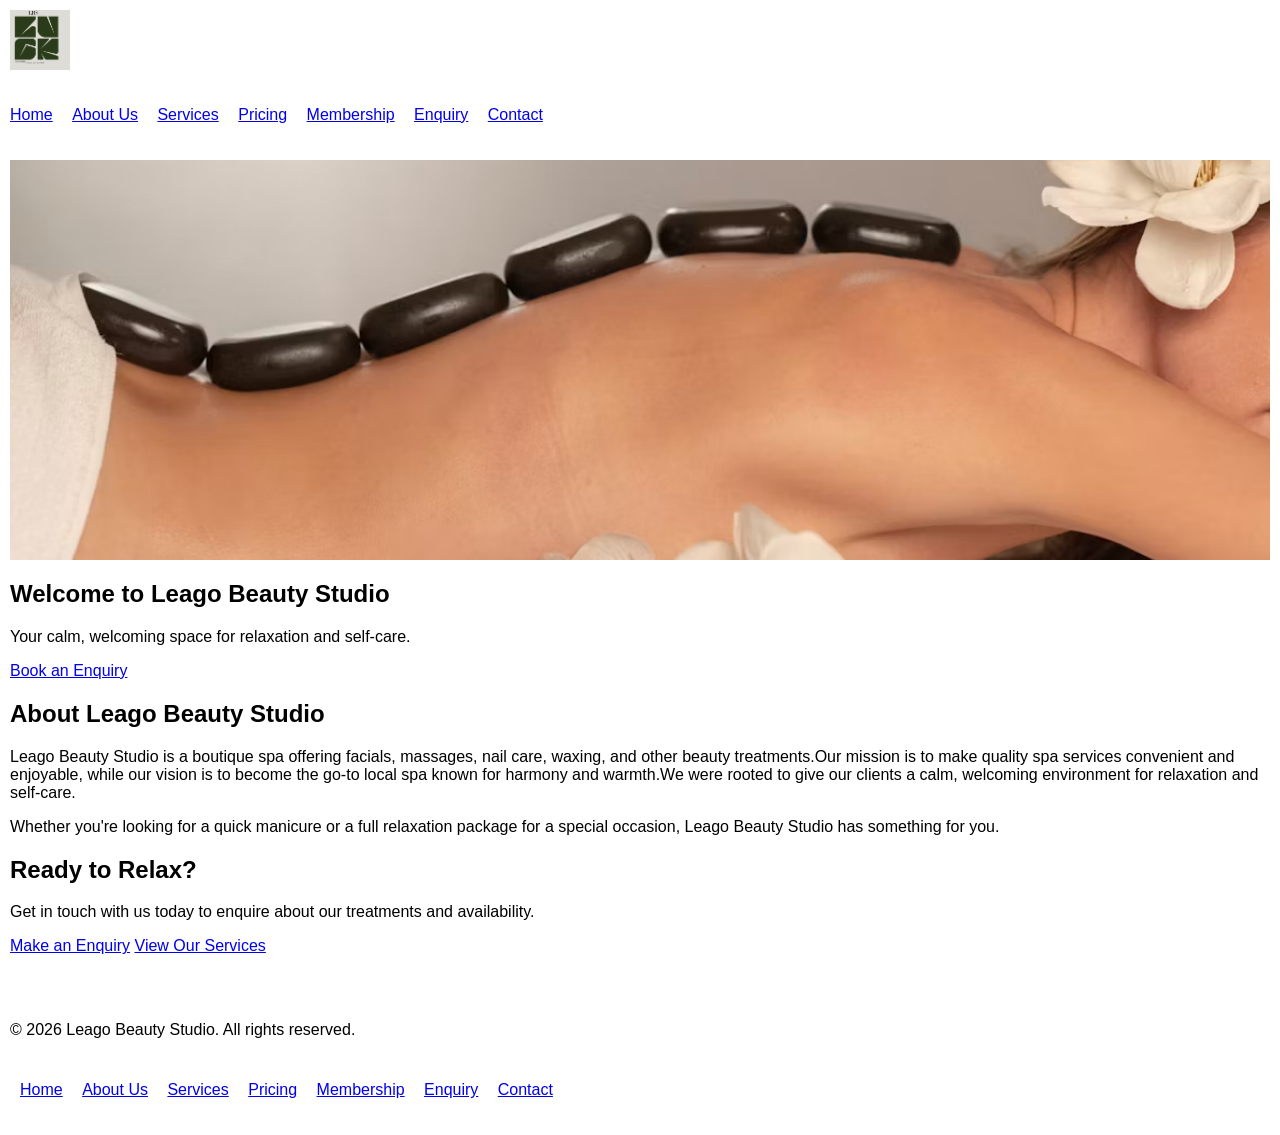
==== index.html @ 6a278a6e "Add files via upload" ====
<!DOCTYPE html>
<html lang="en">
<head>
    <meta charset="UTF-8">
    <meta name="viewport" content="width=device-width, initial-scale=1.0">
    <title>Leago Beauty Studio | Home</title>
    <link rel="stylesheet" href="css/style.css">
</head>
<body>

    <!-- Header with logo -->
    <header>
        <div class="logo">
            <a href="index.html">
                <img src="images/logo.png" alt="Leago Beauty Studio Logo">
            </a>
        </div>
    </header>

    <!-- Navigation menu -->
    <nav>
        <ul>
            <li><a href="index.html">Home</a></li>
            <li><a href="about.html">About Us</a></li>
            <li><a href="services.html">Services</a></li>
            <li><a href="pricing.html">Pricing</a></li>
            <li><a href="membership.html">Membership</a></li>
            <li><a href="enquiry.html">Enquiry</a></li>
            <li><a href="contact.html">Contact</a></li>
        </ul>
    </nav>

    <main>
        <!-- Hero section -->
        <section id="hero">
            <img src="images/hero-spa.jpg" alt="Relaxing spa treatment room at Leago Beauty Studio" width="100%">
            <h1>Welcome to Leago Beauty Studio</h1>
            <p>Your calm, welcoming space for relaxation and self-care.</p>
            <a href="enquiry.html">Book an Enquiry</a>
        </section>

        <!-- Brief introduction -->
        <section id="intro">
            <h2>About Leago Beauty Studio</h2>
            <p>
                Leago Beauty Studio is a boutique spa offering facials, massages, nail care,
                waxing, and other beauty treatments.Our mission is to make quality spa
                services convenient and enjoyable, while our vision is to become the go-to local
                spa known for harmony and warmth.We were rooted to give our clients a calm,
                welcoming environment for relaxation and self-care.
            </p>
            <p>
                Whether you're looking for a quick manicure or a full relaxation package for a
                special occasion, Leago Beauty Studio has something for you.
            </p>
        </section>

        <!-- Call to action -->
        <section id="cta">
            <h2>Ready to Relax?</h2>
            <p>Get in touch with us today to enquire about our treatments and availability.</p>
            <a href="enquiry.html">Make an Enquiry</a>
            <a href="services.html">View Our Services</a>
        </section>
    </main>

    <!-- Footer -->
    <footer>
        <p>&copy; 2026 Leago Beauty Studio. All rights reserved.</p>
        <nav>
            <ul>
                <li><a href="index.html">Home</a></li>
                <li><a href="about.html">About Us</a></li>
                <li><a href="services.html">Services</a></li>
                <li><a href="pricing.html">Pricing</a></li>
                <li><a href="membership.html">Membership</a></li>
                <li><a href="enquiry.html">Enquiry</a></li>
                <li><a href="contact.html">Contact</a></li>
            </ul>
        </nav>
    </footer>

    <script src="js/script.js"></script>
</body>
</html>
---- css/style.css ----
/*
  Leago Beauty Studio - style.css
  NOTE: This is a minimal structural stylesheet for Part 1.
  Visual design and UX optimisation will be completed in Part 2.
*/

body {
  font-family: Arial, Helvetica, sans-serif;
  margin: 0;
  padding: 0;
}

header, nav, main, footer {
  display: block;
  padding: 10px;
}

nav ul {
  list-style: none;
  padding: 0;
}

nav ul li {
  display: inline-block;
  margin-right: 15px;
}

.logo img {
  height: 60px;
}

/* ---- IMAGE SIZING ---- */
img {
  max-width: 100%;
  height: auto;
  display: block;
}

#hero img {
  width: 100%;
  max-height: 400px;
  object-fit: cover;
}

.team-member img {
  width: 140px;
  height: 140px;
  object-fit: cover;
  border-radius: 6px;
}

#facials img,
#massages img,
#nail-care img,
#waxing img {
  width: 100%;
  max-width: 700px;
  max-height: 180px;
  object-fit: cover;
  border-radius: 4px;
  margin: 10px 0;
}

table {
  border-collapse: collapse;
  width: 100%;
}

table, th, td {
  border: 1px solid #ccc;
  padding: 8px;
}

form label {
  display: block;
  margin-top: 10px;
}

footer {
  margin-top: 30px;
}
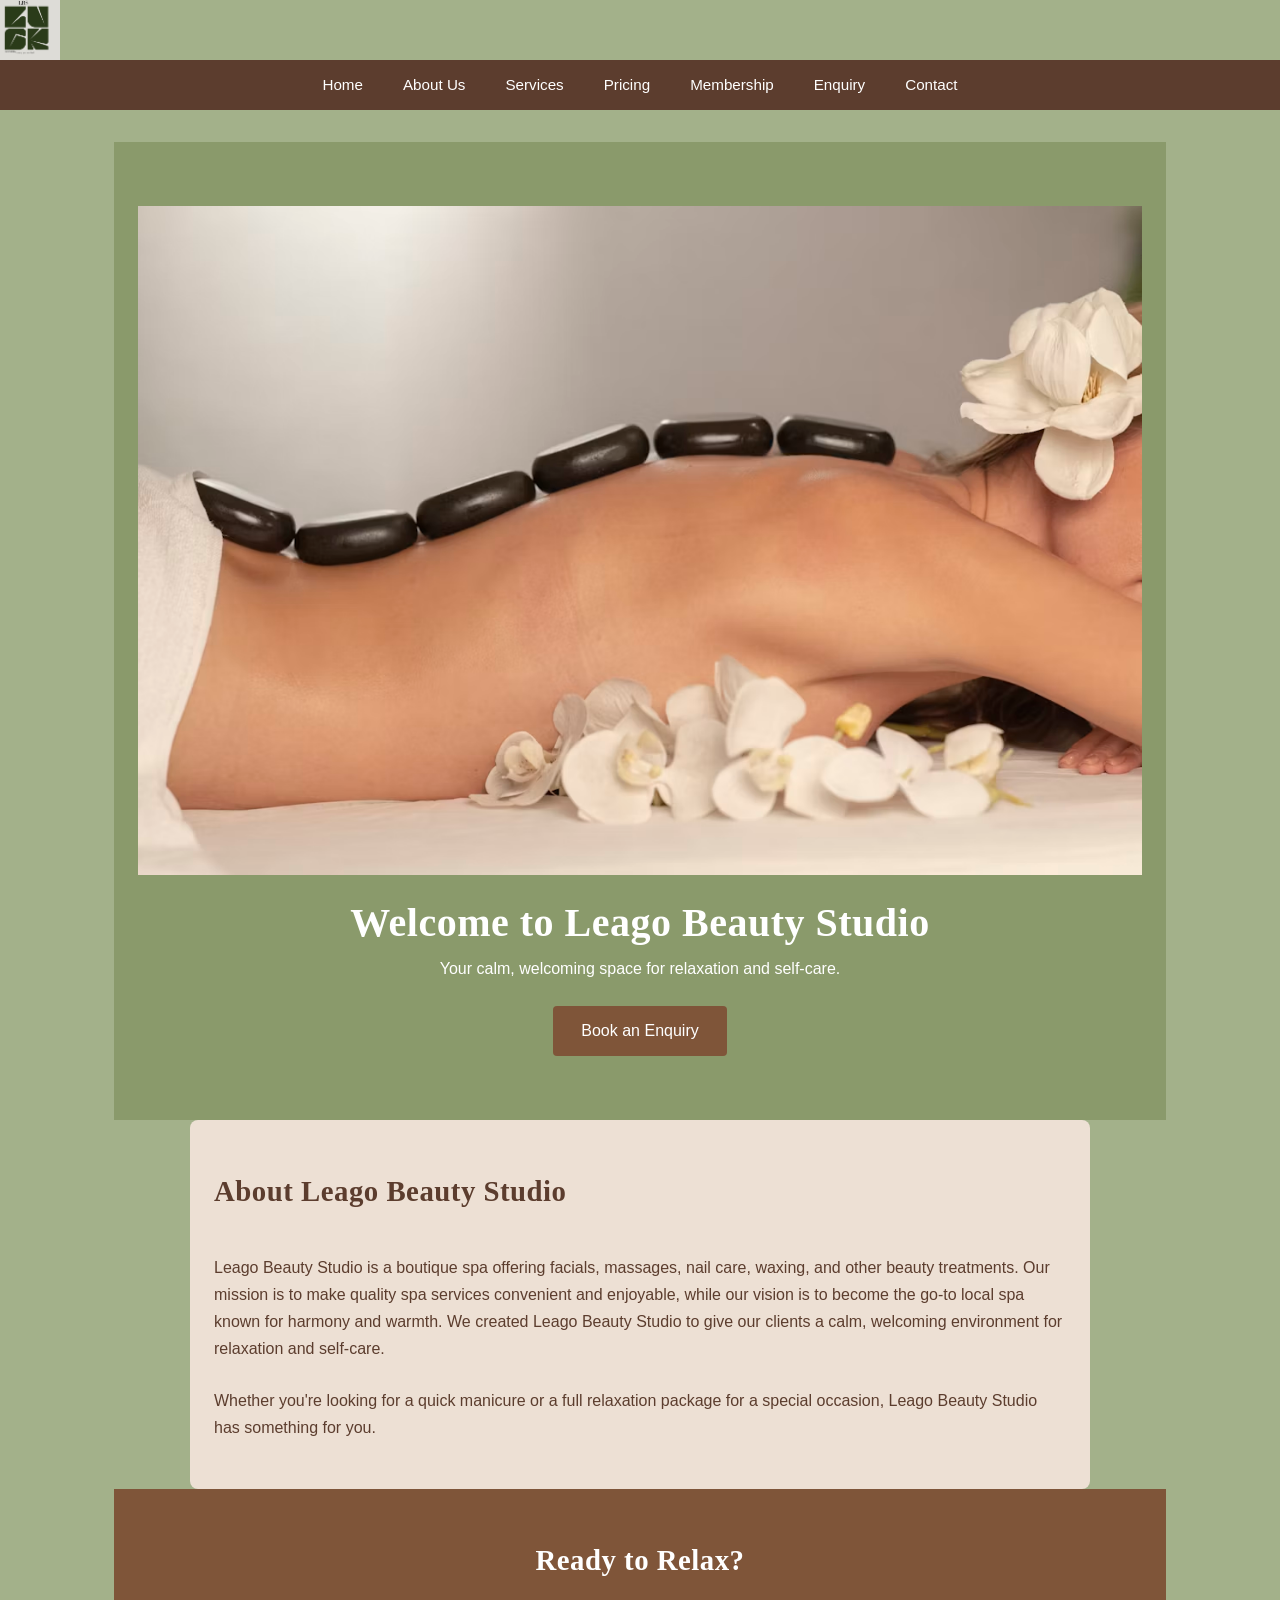
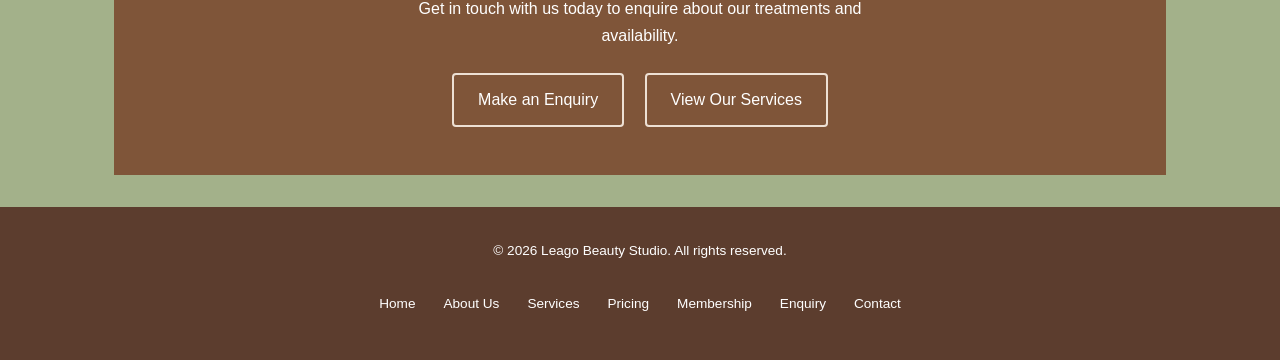
==== commit b9b719fe: "Add files via upload" ====
--- a/index.html
+++ b/index.html
@@ -3,12 +3,13 @@
 <head>
     <meta charset="UTF-8">
     <meta name="viewport" content="width=device-width, initial-scale=1.0">
-    <title>Leago Beauty Studio | Home</title>
+    <title>Leago Beauty Studio | Facials, Massages, Nails and Waxing</title>
+    <meta name="description" content="Leago Beauty Studio is a boutique spa offering facials, massages, nail care and waxing in a calm, welcoming space. Enquire today.">
+    <meta name="keywords" content="beauty studio, boutique spa, facials, massages, nail care, waxing, self-care">
     <link rel="stylesheet" href="css/style.css">
 </head>
 <body>
 
-    <!-- Header with logo -->
     <header>
         <div class="logo">
             <a href="index.html">
@@ -17,7 +18,6 @@
         </div>
     </header>
 
-    <!-- Navigation menu -->
     <nav>
         <ul>
             <li><a href="index.html">Home</a></li>
@@ -31,23 +31,21 @@
     </nav>
 
     <main>
-        <!-- Hero section -->
         <section id="hero">
-            <img src="images/hero-spa.jpg" alt="Relaxing spa treatment room at Leago Beauty Studio" width="100%">
+            <img src="images/hero-spa.jpg" alt="Relaxing spa treatment room at Leago Beauty Studio">
             <h1>Welcome to Leago Beauty Studio</h1>
             <p>Your calm, welcoming space for relaxation and self-care.</p>
             <a href="enquiry.html">Book an Enquiry</a>
         </section>
 
-        <!-- Brief introduction -->
         <section id="intro">
             <h2>About Leago Beauty Studio</h2>
             <p>
                 Leago Beauty Studio is a boutique spa offering facials, massages, nail care,
-                waxing, and other beauty treatments.Our mission is to make quality spa
+                waxing, and other beauty treatments. Our mission is to make quality spa
                 services convenient and enjoyable, while our vision is to become the go-to local
-                spa known for harmony and warmth.We were rooted to give our clients a calm,
-                welcoming environment for relaxation and self-care.
+                spa known for harmony and warmth. We created Leago Beauty Studio to give our
+                clients a calm, welcoming environment for relaxation and self-care.
             </p>
             <p>
                 Whether you're looking for a quick manicure or a full relaxation package for a
@@ -55,7 +53,6 @@
             </p>
         </section>
 
-        <!-- Call to action -->
         <section id="cta">
             <h2>Ready to Relax?</h2>
             <p>Get in touch with us today to enquire about our treatments and availability.</p>
@@ -64,7 +61,6 @@
         </section>
     </main>
 
-    <!-- Footer -->
     <footer>
         <p>&copy; 2026 Leago Beauty Studio. All rights reserved.</p>
         <nav>
--- a/css/style.css
+++ b/css/style.css
@@ -1,81 +1,427 @@
-/*
-  Leago Beauty Studio - style.css
-  NOTE: This is a minimal structural stylesheet for Part 1.
-  Visual design and UX optimisation will be completed in Part 2.
-*/
+ 
+* {
+    margin: 0;
+    padding: 0;
+    box-sizing: border-box;
+}
+
+html {
+    font-size: 100%; /* 1rem = 16px, base for responsive scaling */
+    scroll-behavior: smooth;
+}
 
 body {
-  font-family: Arial, Helvetica, sans-serif;
-  margin: 0;
-  padding: 0;
-}
-
-header, nav, main, footer {
-  display: block;
-  padding: 10px;
+    font-family: 'Poppins', Arial, sans-serif;
+    font-size: 1rem;
+    line-height: 1.6;
+    background-color: #A3B18A; /* sage green */
+    color: #FFFFFF; /* white font throughout */
+}
+
+img {
+    max-width: 100%;
+    height: auto;
+    display: block;
+}
+
+a {
+    text-decoration: none;
+    color: #FFFFFF;
+}
+
+ul {
+    list-style: none;
+}
+
+
+:root {
+    --sage: #A3B18A;
+    --sage-dark: #8A9A6B;
+    --beige: #EDE0D4;
+    --brown: #7F5539;
+    --brown-dark: #5C3D2E;
+    --white: #FFFFFF;
+}
+
+
+h1, h2, h3 {
+    font-family: 'Playfair Display', Georgia, serif;
+    font-weight: 700;
+    letter-spacing: 0.5px;
+    color: var(--white);
+}
+
+h1 {
+    font-size: 2.5rem;
+    line-height: 1.2;
+}
+
+h2 {
+    font-size: 1.8rem;
+    margin-bottom: 1rem;
+}
+
+p {
+    font-size: 1rem;
+    line-height: 1.7;
+    color: var(--white);
+}
+
+ Header + Lo/* --------------------------------------------------------------------------
+go
+   -------------------------------------------------------------------------- */
+header {
+    display: flex;
+    align-items: center;
+    justify-content: center;
+    padding: 1rem 2rem;
+    background-color: var(--brown);
+}
+
+.logo img {
+    max-height: 60px;
+}
+
+
+nav {
+    background-color: var(--brown-dark);
 }
 
 nav ul {
-  list-style: none;
-  padding: 0;
-}
-
-nav ul li {
-  display: inline-block;
-  margin-right: 15px;
-}
-
-.logo img {
-  height: 60px;
-}
-
-/* ---- IMAGE SIZING ---- */
-img {
-  max-width: 100%;
-  height: auto;
-  display: block;
-}
-
-#hero img {
-  width: 100%;
-  max-height: 400px;
-  object-fit: cover;
-}
-
-.team-member img {
-  width: 140px;
-  height: 140px;
-  object-fit: cover;
-  border-radius: 6px;
-}
-
-#facials img,
-#massages img,
-#nail-care img,
-#waxing img {
-  width: 100%;
-  max-width: 700px;
-  max-height: 180px;
-  object-fit: cover;
-  border-radius: 4px;
-  margin: 10px 0;
-}
-
-table {
-  border-collapse: collapse;
-  width: 100%;
-}
-
-table, th, td {
-  border: 1px solid #ccc;
-  padding: 8px;
-}
-
-form label {
-  display: block;
-  margin-top: 10px;
-}
+    display: flex;
+    flex-direction: row;
+    justify-content: center;
+    flex-wrap: wrap;
+    gap: 2rem;
+    padding: 0.75rem 1rem;
+}
+
+nav ul li a {
+    font-size: 0.95rem;
+    font-weight: 500;
+    padding: 0.5rem 0.25rem;
+    border-bottom: 2px solid transparent;
+    transition: border-color 0.3s ease, color 0.3s ease;
+}
+
+nav ul li a:hover,
+nav ul li a:focus {
+    border-bottom: 2px solid var(--beige);
+    color: var(--beige);
+}
+
+nav ul li a:active {
+    color: var(--brown);
+}
+
+
+#hero {
+    display: flex;
+    flex-direction: column;
+    align-items: center;
+    justify-content: center;
+    text-align: center;
+    padding: 4rem 1.5rem;
+    background-color: var(--sage-dark);
+}
+
+#hero h1 {
+    margin: 1.5rem 0 0.5rem;
+}
+
+#hero p {
+    max-width: 500px;
+    margin-bottom: 1.5rem;
+}
+
+#hero a {
+    display: inline-block;
+    background-color: var(--brown);
+    color: var(--white);
+    padding: 0.75rem 1.75rem;
+    border-radius: 4px;
+    font-weight: 500;
+    transition: background-color 0.3s ease, transform 0.2s ease;
+}
+
+#hero a:hover,
+#hero a:focus {
+    background-color: var(--brown-dark);
+    transform: translateY(-2px);
+}
+
+#hero a:active {
+    transform: translateY(0);
+}
+
+
+#intro {
+    display: grid;
+    grid-template-columns: 1fr;
+    gap: 1.5rem;
+    max-width: 900px;
+    margin: 0 auto;
+    padding: 3rem 1.5rem;
+    background-color: var(--beige);
+    color: var(--brown-dark);
+    border-radius: 8px;
+}
+
+#intro h2,
+#intro p {
+    color: var(--brown-dark);
+}
+
+
+#cta {
+    text-align: center;
+    padding: 3rem 1.5rem;
+    background-color: var(--brown);
+}
+
+#cta h2 {
+    margin-bottom: 0.75rem;
+}
+
+#cta p {
+    max-width: 500px;
+    margin: 0 auto 1.5rem;
+}
+
+#cta a {
+    display: inline-block;
+    margin: 0 0.5rem;
+    padding: 0.75rem 1.5rem;
+    border: 2px solid var(--beige);
+    border-radius: 4px;
+    color: var(--white);
+    font-weight: 500;
+    transition: background-color 0.3s ease, color 0.3s ease;
+}
+
+#cta a:hover,
+#cta a:focus {
+    background-color: var(--beige);
+    color: var(--brown-dark);
+}
+
+#cta a:active {
+    background-color: var(--sage-dark);
+    color: var(--white);
+}
+
 
 footer {
-  margin-top: 30px;
-}
+    background-color: var(--brown-dark);
+    text-align: center;
+    padding: 2rem 1rem;
+}
+
+footer p {
+    margin-bottom: 1rem;
+    font-size: 0.85rem;
+}
+
+footer nav ul {
+    gap: 1.25rem;
+}
+
+footer nav ul li a {
+    font-size: 0.85rem;
+}
+
+
+main {
+    max-width: 1100px;
+    margin: 0 auto;
+    padding: 2rem 1.5rem;
+}
+
+main > h1 {
+    text-align: center;
+    margin-bottom: 1rem;
+}
+
+main #facials,
+main #massages,
+main #nail-care,
+main #waxing,
+main #other-treatments {
+    background-color: var(--beige);
+    color: var(--brown-dark);
+    border-radius: 8px;
+    padding: 2rem;
+    margin-bottom: 2rem;
+}
+
+main #facials h2,
+main #massages h2,
+main #nail-care h2,
+main #waxing h2,
+main #other-treatments h2,
+main #facials p,
+main #massages p,
+main #nail-care p,
+main #waxing p,
+main #other-treatments p,
+main #facials li,
+main #massages li,
+main #nail-care li,
+main #waxing li {
+    color: var(--brown-dark);
+}
+
+main #facials a,
+main #massages a,
+main #nail-care a,
+main #waxing a,
+main #other-treatments a {
+    color: var(--brown);
+    text-decoration: underline;
+}
+
+/* Service photos: intentionally smaller than full-width, centred */
+.service-photo {
+    max-width: 320px;
+    width: 100%;
+    margin: 0 auto 1rem;
+    border-radius: 8px;
+}
+
+
+.pricing-grid {
+    display: grid;
+    grid-template-columns: repeat(2, 1fr);
+    gap: 2.5rem;
+    margin: 2rem 0;
+}
+
+.pricing-card {
+    background-color: var(--beige);
+    color: var(--brown-dark);
+    border-radius: 8px;
+    padding: 1.5rem;
+}
+
+.pricing-card h2 {
+    color: var(--brown-dark);
+    margin-bottom: 1rem;
+}
+
+.pricing-card table {
+    width: 100%;
+    border-collapse: collapse;
+}
+
+.pricing-card th,
+.pricing-card td {
+    text-align: left;
+    padding: 0.6rem 0.75rem;
+    border-bottom: 1px solid var(--sage-dark);
+    border-right: 1px solid var(--sage-dark);
+    font-size: 0.9rem;
+}
+
+.pricing-card th:last-child,
+.pricing-card td:last-child {
+    border-right: none;
+}
+
+.pricing-card th {
+    color: var(--white);
+    background-color: var(--brown);
+}
+
+.pricing-card tbody tr:hover {
+    background-color: rgba(163, 177, 138, 0.25); /* sage tint on hover */
+}
+
+
+
+/* Small desktop / large tablet: max-width 1024px */
+@media (max-width: 1024px) {
+    #intro {
+        max-width: 90%;
+    }
+
+    #hero {
+        padding: 3.5rem 1.5rem;
+    }
+
+    nav ul {
+        gap: 1.25rem;
+    }
+
+    .pricing-grid {
+        grid-template-columns: 1fr;
+    }
+}
+
+/* Tablet: max-width 768px */
+@media (max-width: 768px) {
+    nav ul {
+        flex-direction: column;
+        align-items: center;
+        gap: 1rem;
+    }
+
+    #hero h1 {
+        font-size: 2rem;
+    }
+
+    #intro {
+        padding: 2rem 1rem;
+    }
+
+    #cta a {
+        display: block;
+        width: 80%;
+        margin: 0.5rem auto;
+    }
+
+    .service-photo {
+        max-width: 260px;
+    }
+}
+
+/* Mobile: max-width 480px */
+@media (max-width: 480px) {
+    header {
+        padding: 0.75rem 1rem;
+    }
+
+    .logo img {
+        max-height: 45px;
+    }
+
+    #hero {
+        padding: 2.5rem 1rem;
+    }
+
+    #hero h1 {
+        font-size: 1.6rem;
+    }
+
+    h2 {
+        font-size: 1.4rem;
+    }
+
+    p {
+        font-size: 0.9rem;
+    }
+
+    footer nav ul {
+        flex-direction: column;
+        gap: 0.75rem;
+    }
+
+    .service-photo {
+        max-width: 200px;
+    }
+
+    .pricing-card th,
+    .pricing-card td {
+        font-size: 0.8rem;
+        padding: 0.5rem 0.35rem;
+    }
+}
